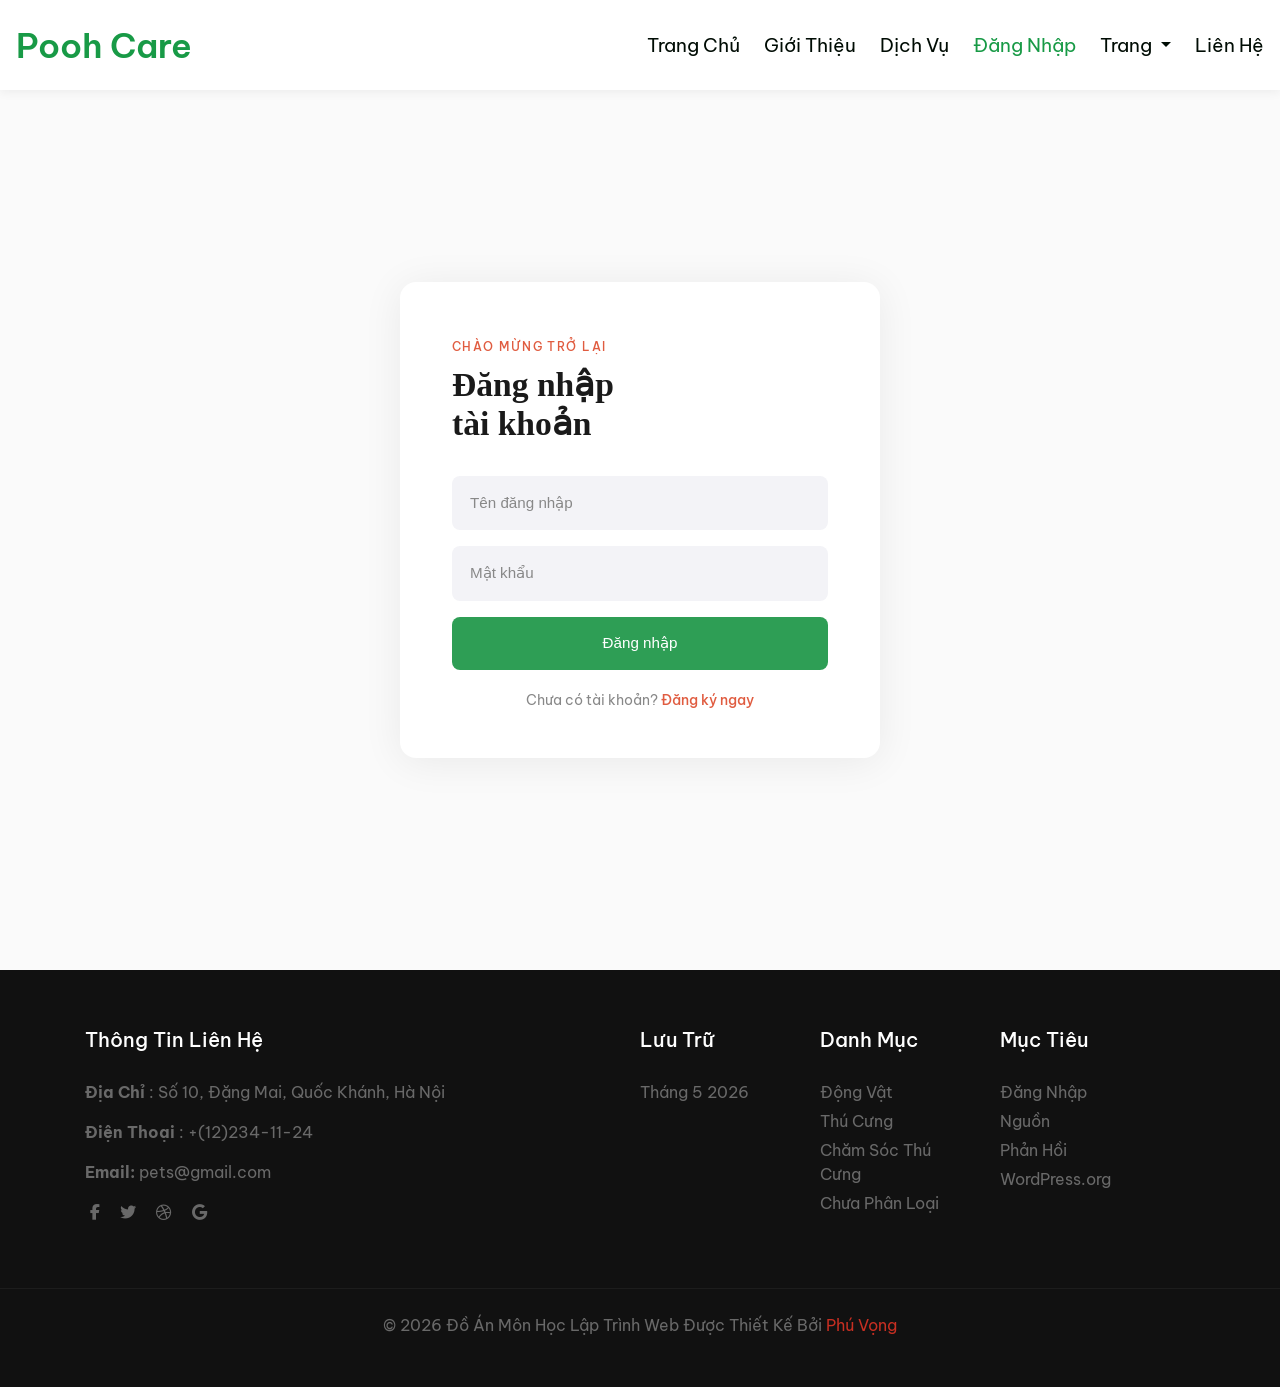
==== pages/login/index.html @ 1da54714 "DAMHIE104" ====
<!DOCTYPE html>
<html lang="en">

<head>
    <meta charset="UTF-8">
    <meta name="viewport" content="width=device-width, initial-scale=1.0">
    <title>Trang</title>
    <link rel="preconnect" href="https://fonts.googleapis.com">
    <link rel="preconnect" href="https://fonts.gstatic.com" crossorigin>
    <link
        href="https://fonts.googleapis.com/css2?family=Be+Vietnam+Pro:ital,wght@0,100;0,200;0,300;0,400;0,500;0,600;0,700;0,800;0,900;1,100;1,200;1,300;1,400;1,500;1,600;1,700;1,800;1,900&display=swap"
        rel="stylesheet">
    <link rel="stylesheet" href="https://cdnjs.cloudflare.com/ajax/libs/font-awesome/6.5.1/css/all.min.css"
        integrity="sha512-DTOQO9RWCH3ppGqcWaEA1BIZOC6xxalwEsw9c2QQeAIftl+Vegovlnee1c9QX4TctnWMn13TZye+giMm8e2LwA=="
        crossorigin="anonymous" referrerpolicy="no-referrer" />
    <!-- Bootstrap CSS -->
    <link rel="stylesheet" href="https://stackpath.bootstrapcdn.com/bootstrap/4.3.1/css/bootstrap.min.css"
        integrity="sha384-ggOyR0iXCbMQv3Xipma34MD+dH/1fQ784/j6cY/iJTQUOhcWr7x9JvoRxT2MZw1T" crossorigin="anonymous">
    <link rel="stylesheet" href="../../css/pages/login.css">
    <link rel="stylesheet" href="../../css/style.css">
    <link rel="stylesheet" href="../../css/posts-crud.css">

</head>

<body>

    <section id="header">
        <nav class="navbar navbar-expand-lg navbar-light d-flex justify-content-center">
            <a class="navbar-brand" href="../../index.html">Pooh Care</a>


            <div class="collapse navbar-collapse d-flex justify-content-end" id="navbarSupportedContent">

                <form class="form-inline my-2 my-lg-0 d-flex">
                    <ul class="navbar-nav mr-auto d-flex">
                        <li class="nav-item">
                            <a class="nav-link" href="../../index.html">Trang Chủ</a>
                        </li>
                        <li class="nav-item">
                            <a class="nav-link" href="../../pages/about/index.html">Giới Thiệu</a>
                        </li>
                        <li class="nav-item">
                            <a class="nav-link" href="../../pages/service/index.html">Dịch Vụ</a>
                        <li class="nav-item active" id="nav-login">
                            <a class="nav-link " href="../../pages/login/index.html">Đăng Nhập</a>
                        </li>
                        <li class="nav-item dropdown">
                            <a class="nav-link dropdown-toggle" href="#" role="button" data-toggle="dropdown"
                                aria-expanded="false">
                                Trang
                            </a>
                            <div class="dropdown-menu">
                                <a class="dropdown-item nav-link" href="../post/index.html">Đăng Blog</a>
                                <a class="dropdown-item nav-link" href="../posts/index.html">Bài Viết</a>
                            </div>
                        </li>
                        <li class="nav-item">
                            <a class="nav-link " href="#footer">Liên Hệ</a>
                        </li>
                    </ul>
                    

                    
                </form>
            </div>
        </nav>
    </section>


    <section id="page-banner">
        <div class="container">
            <h2>Blog</h2>
            <div class="breadcrumb-wrap">
                <a href="#">Trang chủ</a>
                <span class="arrow">›</span>
                <span>Bài Viết</span>
            </div>
        </div>
    </section>

    <!-- ══════════ LOGIN PAGE ══════════ -->
    <div id="login-page" class="page active">
        <div class="login-card">
            <span class="label-tag">Chào mừng trở lại</span>
            <h1>Đăng nhập<br>tài khoản</h1>

            <div class="error-msg" id="error-msg">
                ⚠ Tên đăng nhập hoặc mật khẩu không đúng.
            </div>

            <div class="field">
                <input type="text" id="username" placeholder="Tên đăng nhập" autocomplete="off">
            </div>
            <div class="field">
                <input type="password" id="password" placeholder="Mật khẩu">
            </div>

            <div style="margin-top: 8px;">
                <button class="btn btn-full" onclick="doLogin()">Đăng nhập</button>
            </div>

            <div class="login-footer">
                Chưa có tài khoản? <a href="#">Đăng ký ngay</a>
            </div>
        </div>
    </div>

    <!-- ══════════ DASHBOARD PAGE ══════════ -->
    <div id="dashboard-page" class="page">
        <section id="header">
            <nav class="navbar navbar-expand-lg navbar-light d-flex justify-content-center dasboard-nav">
                <a class="navbar-brand" href="../../index.html">Pooh Care</a>


                <div class="collapse navbar-collapse d-flex justify-content-end" id="navbarSupportedContent">

                    <form class="form-inline my-2 my-lg-0 d-flex">
                        <ul class="navbar-nav mr-auto d-flex">
                            <li class="nav-item">
                                <a class="nav-link" href="../../index.html">Trang Chủ</a>
                            </li>
                            <li class="nav-item">
                                <a class="nav-link" href="../../pages/about/index.html">Giới Thiệu</a>
                            </li>
                            <li class="nav-item">
                                <a class="nav-link" href="../../pages/service/index.html">Dịch Vụ</a>
                            <li class="nav-item dropdown">
                                <a class="nav-link dropdown-toggle" href="#" role="button" data-toggle="dropdown"
                                    aria-expanded="false">
                                    Trang
                                </a>
                                <div class="dropdown-menu">
                                    <a class="dropdown-item nav-link" href="../post/index.html">Blog</a>
                                    <a class="dropdown-item nav-link" href="../posts/index.html">Bài Viết</a>
                                </div>
                            </li>
                            <li class="nav-item">
                                <a class="nav-link " href="#footer">Liên Hệ</a>
                            </li>
                        </ul>
                        <!-- Modal -->
                        <div id="myModal" class="modal fade" role="dialog">
                            <div class="modal-dialog">                               
                            </div>
                        </div>
                        <div class="nav-right">
                            <a href="../login/index.html" class="user-badge"
                                style="text-decoration:none; color:inherit;">
                                <div class="user-avatar" id="user-avatar">U</div>
                                <span id="user-name-display">User</span>
                            </a>
                            <button class="btn-outline" onclick="doLogout()">Đăng xuất</button>
                        </div>
                    </form>
                </div>
            </nav>
        </section>

        <div class="dash-content">

            <div class="dash-header">
                <span class="label-tag">Quản lý nội dung</span>
                <h2>Trang bài viết</h2>
            </div>

            <!-- Post Form -->
            <div class="post-form-card">
                <h3>Đăng bài viết mới</h3>

                <div class="field-row">
                    <div class="field">
                        <input type="text" id="post-title" placeholder="Tiêu đề bài viết">
                    </div>
                    <div class="field">
                        <input type="text" id="post-category" placeholder="Danh mục (vd: Công nghệ)">
                    </div>
                </div>

                <div class="field">
                    <textarea id="post-content" placeholder="Nội dung bài viết của bạn..."></textarea>
                </div>

                <div class="form-actions">

                    <div class="form-actions">
                        <button class="btn-outline" onclick="cancelEdit()" id="cancel-edit-btn">✕ Huỷ sửa</button>
                        <button class="btn-outline" onclick="clearForm()">Xoá trắng</button>
                        <button class="btn btn-sm" id="publish-btn" onclick="publishPost()">Đăng bài →</button>
                    </div>
                </div>
            </div>

            <!-- Posts List -->
            <div class="posts-section">
                <div class="posts-section-header">
                    <h3>Bài viết đã đăng</h3>
                    <span class="post-count-badge" id="post-count">0</span>
                </div>
                <div class="posts-grid" id="posts-grid">
                    <div class="empty-state">
                        <svg width="48" height="48" fill="none" viewBox="0 0 24 24" stroke="currentColor">
                            <path stroke-linecap="round" stroke-linejoin="round" stroke-width="1.5"
                                d="M9 12h6m-6 4h6m2 5H7a2 2 0 01-2-2V5a2 2 0 012-2h5.586a1 1 0 01.707.293l5.414 5.414a1 1 0 01.293.707V19a2 2 0 01-2 2z" />
                        </svg>
                        <p>Chưa có bài viết nào. Hãy đăng bài đầu tiên!</p>
                    </div>
                </div>
            </div>

        </div>
    </div>

    <!-- Toast -->
    <div class="success-toast" id="toast">
        <svg width="16" height="16" fill="none" viewBox="0 0 24 24" stroke="currentColor">
            <path stroke-linecap="round" stroke-linejoin="round" stroke-width="2.5" d="M5 13l4 4L19 7" />
        </svg>
        <span id="toast-msg">Đăng bài thành công!</span>
    </div>


    <footer>
        <section id="footer">
            <div class="container">
                <div class="row">
                    <div class="content__footer col-lg-6 col-md-7 ">
                        <div class="mt-5">
                            <h6>Thông Tin Liên Hệ</h6>
                            <ul>
                                <li>
                                    <p><strong>Địa Chỉ</strong> : Số 10, Đặng Mai, Quốc Khánh, Hà Nội</p>
                                </li>
                                <li>
                                    <p><strong>Điện Thoại</strong>
                                        <a href="tel:+(12)234-11-24">
                                            : +(12)234-11-24</a>
                                    </p>
                                </li>
                                <li>
                                    <p>
                                        <strong>Email:</strong>
                                        <a href="mailto:example@gmail.com">pets@gmail.com</a>
                                    </p>
                                </li>
                            </ul>
                            <div class="social ">
                                <ul class="d-flex">
                                    <li><a href="https://www.facebook.com/" title="facebook">
                                            <span>
                                                <i class="fab fa-facebook-f"></i></span></a>
                                    </li>
                                    <li><a href="https://www.twitter.com/" title="twitter"><span>
                                                <i class="fab fa-twitter"></i></span></a>
                                    </li>
                                    <li><a href="https://www.dribbble.com/" title="Dribbble"><span>
                                                <i class="fab fa-dribbble"></i></span></a>
                                    </li>
                                    <li><a href="https://myaccount.google.com/intro/profile" title="Google"><span>
                                                <i class="fab fa-google"></i></span></a></li>
                                </ul>
                            </div>
                        </div>
                    </div>
                    <div class="row content__footer col-lg-6 col-md-7">
                        <div class="row" id="row">
                            <div class="col-sm-4 col-6 mt-5">
                                <h6>Lưu Trữ</h6>
                                <ul>
                                    <li><a href="">Tháng 5 2026</a></li>
                                </ul>
                            </div>
                            <div class=" content__footer col-sm-4 col-6 mt-5">
                                <div>
                                    <h6>Danh Mục</h6>
                                    <ul>
                                        <li><a href="">Động Vật</a></li>
                                        <li><a href="">Thú Cưng</a></li>
                                        <li><a href="">Chăm Sóc Thú Cưng</a></li>
                                        <li><a href="">Chưa Phân Loại</a></li>
                                    </ul>
                                </div>
                            </div>
                            <div class=" content__footer col-sm-4  mt-5">
                                <div>
                                    <h6>Mục Tiêu</h6>
                                    <ul>
                                        <li><a href="">Đăng Nhập</a></li>
                                        <li><a href="">Nguồn</a></li>
                                        <li><a href="">Phản Hồi</a></li>
                                        <li><a href="">WordPress.org</a></li>
                                    </ul>
                                </div>
                            </div>
                        </div>
                    </div>
                </div>
            </div>
            <div class="end__footer text-center align-center py-lg-4 py-3 mt-5">
                <p>© 2026 Đồ Án Môn Học Lập Trình Web Được Thiết Kế Bởi
                    <a href="https://w3layouts.com/">Phú Vọng</a>
                </p>
            </div>
        </section>
    </footer>
    <script src="../../js/layout.js"></script>
    <script src="../../js/login.js"></script>
    <script src="https://code.jquery.com/jquery-3.3.1.slim.min.js"></script>
    <script src="https://cdnjs.cloudflare.com/ajax/libs/popper.js/1.14.7/umd/popper.min.js"></script>
    <script src="https://stackpath.bootstrapcdn.com/bootstrap/4.3.1/js/bootstrap.min.js"></script>
    <script>
        // Kiểm tra khi trang load
        if (localStorage.getItem('isLoggedIn') === 'true') {
            document.getElementById('nav-login').style.display = 'none';
        }
    </script>
</body>

</html>
---- css/pages/login.css ----
*,
*::before,
*::after {
  box-sizing: border-box;
  margin: 0;
  padding: 0;
}

:root {
  --coral: #e05c40;
  --green: #2e9e55;
  --green-hover: #237a42;
  --bg: #ffffff;
  --input-bg: #f3f3f7;
  --text: #1a1a1a;
  --muted: #888;
  --border-radius: 8px;
}

body {
  font-family: 'Be Vietnam Pro', sans-serif;
  background: var(--bg);
  color: var(--text);
  min-height: 100vh;
}

/* ── PAGE TRANSITIONS ── */
.page {
  display: none;
  animation: fadeIn .4s ease;
}

.page.active {
  display: block;
}

@keyframes fadeIn {
  from {
    opacity: 0;
    transform: translateY(12px);
  }

  to {
    opacity: 1;
    transform: translateY(0);
  }
}

/* ── LOGIN PAGE ── */
#login-page {
  min-height: 100vh;

  align-items: center;
  justify-content: center;
  background: #fafafa;
}

#login-page.active {
  display: flex;
}

.login-card {
  background: #fff;
  padding: 56px 52px 48px;
  width: 100%;
  max-width: 480px;
  border-radius: 16px;
  box-shadow: 0 4px 40px rgba(0, 0, 0, .07);
}

.label-tag {
  font-size: 12px;
  font-weight: 500;
  letter-spacing: .12em;
  text-transform: uppercase;
  color: var(--coral);
  margin-bottom: 10px;
  display: block;
}

.login-card h1 {
  font-family: 'Playfair Display', serif;
  font-size: 2.1rem;
  font-weight: 800;
  line-height: 1.15;
  margin-bottom: 32px;
  color: var(--text);
}

.field {
  margin-bottom: 16px;
}

.field input,
.field textarea,
.field select {
  width: 100%;
  background: var(--input-bg);
  border: none;
  border-radius: var(--border-radius);
  padding: 16px 18px;
  font-family: 'DM Sans', sans-serif;
  font-size: .95rem;
  color: var(--text);
  outline: none;
  transition: background .2s, box-shadow .2s;
  resize: none;
}

.field input::placeholder,
.field textarea::placeholder {
  color: var(--muted);
}

.field input:focus,
.field textarea:focus {
  background: #ecedf3;
  box-shadow: 0 0 0 2px rgba(46, 158, 85, .25);
}

.btn {
  display: inline-flex;
  align-items: center;
  justify-content: center;
  gap: 8px;
  background: var(--green);
  color: #fff;
  border: none;
  border-radius: var(--border-radius);
  padding: 15px 32px;
  font-family: 'DM Sans', sans-serif;
  font-size: .95rem;
  font-weight: 500;
  cursor: pointer;
  transition: background .2s, transform .15s;
}

.btn:hover {
  background: var(--green-hover);
  transform: translateY(-1px);
}

.btn:active {
  transform: translateY(0);
}

.btn-full {
  width: 100%;
}

.login-footer {
  margin-top: 20px;
  text-align: center;
  font-size: .85rem;
  color: var(--muted);
}

.login-footer a {
  color: var(--coral);
  text-decoration: none;
  font-weight: 500;
}

.login-footer a:hover {
  text-decoration: underline;
}

.error-msg {
  background: #fff0ee;
  color: var(--coral);
  border-radius: var(--border-radius);
  padding: 12px 16px;
  font-size: .85rem;
  margin-bottom: 16px;
  display: none;
}

.error-msg.show {
  display: block;
}

/* ── DASHBOARD ── */
#dashboard-page {
  min-height: 100vh;
  background: #fafafa;
}

.dash-nav {
  background: #fff;
  padding: 0 48px;
  height: 64px;
  display: flex;
  align-items: center;
  justify-content: space-between;
  box-shadow: 0 1px 0 #eee;
  position: sticky;
  top: 0;
  z-index: 10;
}

.dash-logo {
  font-family: 'Playfair Display', serif;
  font-size: 1.3rem;
  font-weight: 800;
  color: var(--text);
}

.dash-logo span {
  color: var(--coral);
}

.nav-right {
  display: flex;
  align-items: center;
  gap: 20px;
}

.user-badge {
  display: flex;
  align-items: center;
  gap: 8px;
  font-size: .85rem;
  color: var(--muted);
}

.user-avatar {
  width: 34px;
  height: 34px;
  border-radius: 50%;
  background: var(--green);
  display: flex;
  align-items: center;
  justify-content: center;
  color: #fff;
  font-weight: 700;
  font-size: .85rem;
}

.btn-sm {
  padding: 9px 20px;
  font-size: .85rem;
}

.btn-outline {
  background: transparent;
  color: var(--text);
  border: 1.5px solid #ddd;
  border-radius: var(--border-radius);
  padding: 8px 18px;
  font-family: 'DM Sans', sans-serif;
  font-size: .85rem;
  cursor: pointer;
  transition: border-color .2s, color .2s;
}

.btn-outline:hover {
  border-color: var(--coral);
  color: var(--coral);
}

.dash-content {
  max-width: 1100px;
  margin: 0 auto;
  padding: 48px 24px;
}

.dash-header {
  margin-bottom: 40px;
}

.dash-header .label-tag {
  margin-bottom: 6px;
}

.dash-header h2 {
  font-family: 'Be Vietnam Pro', serif;
  font-size: 2rem;
  font-weight: 800;
}

/* ── POST FORM ── */
.post-form-card {
  background: #fff;
  border-radius: 16px;
  padding: 40px 44px;
  box-shadow: 0 2px 20px rgba(0, 0, 0, .05);
  margin-bottom: 48px;
}

.post-form-card h3 {
  font-family: 'Be Vietnam Pro', serif;
  font-size: 1.3rem;
  font-weight: 700;
  margin-bottom: 24px;
  display: flex;
  align-items: center;
  gap: 10px;
}

.post-form-card h3::before {
  content: '';
  display: inline-block;
  width: 4px;
  height: 22px;
  background: var(--coral);
  border-radius: 2px;
}

.field-row {
  display: grid;
  grid-template-columns: 1fr 1fr;
  gap: 16px;
}

.field textarea {
  min-height: 140px;
}

.form-actions {
  display: flex;
  justify-content: flex-end;
  align-items: center;
  gap: 12px;
  margin-top: 8px;
}

.success-toast {
  position: fixed;
  bottom: 28px;
  right: 28px;
  background: var(--green);
  color: #fff;
  padding: 14px 22px;
  border-radius: 10px;
  font-size: .9rem;
  font-weight: 500;
  box-shadow: 0 6px 24px rgba(46, 158, 85, .3);
  display: flex;
  align-items: center;
  gap: 8px;
  transform: translateY(80px);
  opacity: 0;
  transition: transform .35s cubic-bezier(.34, 1.56, .64, 1), opacity .35s;
  pointer-events: none;
  z-index: 999;
}

.success-toast.show {
  transform: translateY(0);
  opacity: 1;
}

/* ── POSTS LIST ── */
.posts-section h3 {
  font-family: 'Be Vietnam Pro', serif;
  font-size: 1.3rem;
  font-weight: 700;
  margin-bottom: 24px;
  display: flex;
  align-items: center;
  gap: 10px;
}

.posts-section h3::before {
  content: '';
  display: inline-block;
  width: 4px;
  height: 22px;
  background: var(--green);
  border-radius: 2px;
}

.posts-grid {
  display: grid;
  grid-template-columns: repeat(auto-fill, minmax(300px, 1fr));
  gap: 24px;
}

.post-card {
  background: #fff;
  border-radius: 12px;
  padding: 28px;
  box-shadow: 0 2px 16px rgba(0, 0, 0, .05);
  transition: transform .2s, box-shadow .2s;
  animation: fadeIn .4s ease;
}

.post-card:hover {
  transform: translateY(-3px);
  box-shadow: 0 8px 28px rgba(0, 0, 0, .09);
}

.post-meta {
  display: flex;
  align-items: center;
  justify-content: space-between;
  margin-bottom: 12px;
}

.post-category {
  font-size: 11px;
  font-weight: 500;
  letter-spacing: .1em;
  text-transform: uppercase;
  color: var(--coral);
  background: #fff0ee;
  padding: 4px 10px;
  border-radius: 20px;
}

.post-date {
  font-size: .78rem;
  color: var(--muted);
}

.post-card h4 {
  font-family: 'Be Vietnam Pro', serif;
  font-size: 1.1rem;
  font-weight: 700;
  margin-bottom: 8px;
  line-height: 1.3;
}

.post-card p {
  font-size: .88rem;
  color: #555;
  line-height: 1.6;
}

.post-author {
  margin-top: 16px;
  padding-top: 14px;
  border-top: 1px solid #f0f0f0;
  display: flex;
  align-items: center;
  gap: 8px;
  font-size: .8rem;
  color: var(--muted);
}

.author-dot {
  width: 24px;
  height: 24px;
  border-radius: 50%;
  background: var(--green);
  display: flex;
  align-items: center;
  justify-content: center;
  color: #fff;
  font-size: .7rem;
  font-weight: 700;
}

.empty-state {
  text-align: center;
  padding: 56px 20px;
  color: var(--muted);
  grid-column: 1 / -1;
}

.empty-state svg {
  opacity: .3;
  margin-bottom: 12px;
}

.empty-state p {
  font-size: .9rem;
}

/* ── RESPONSIVE ── */
@media (max-width: 600px) {
  .login-card {
    padding: 36px 24px;
  }

  .dash-nav {
    padding: 0 20px;
  }

  .post-form-card {
    padding: 28px 20px;
  }

  .field-row {
    grid-template-columns: 1fr;
  }
}
---- css/style.css ----
* {
    margin: 0;
    padding: 0;
    box-sizing: border-box;
}

body {
    font-family: "Be Vietnam Pro", sans-serif;
}

#header {
    width: 100%;
    height: 90px;
    box-shadow: 0 3px 9px rgba(0, 0, 0, 0.05);
    position: fixed;
    top: 0;
    z-index: 99;
    display: flex;
    justify-content: center;
    background: white;

    .navbar {
        width: 1150px;
        width: 100%;
    }

    .navbar-brand {
        font-size: 34px;
        color: #189a46;
        font-weight: 600;
    }

    .navbar-nav {
        gap: 24px;
    }

    .nav-link {
        font-size: 1.2em;
        font-weight: 400;
        color: #000c04;
        position: relative;
        padding: 0;
    }

    .nav-link:hover {
        color: #189a46;
    }

    .nav-link:hover::before {
        width: 100%;
    }

    .nav-item.active .nav-link {
        color: hsl(141, 73%, 35%);
    }

    .nav-link::before {
        content: "";
        background-color: #189a46;
        height: 1px;
        width: 0;
        position: absolute;
        left: 0;
        bottom: 0;
        transition: all 0.3s;
    }

    .dropdown-menu {
        width: 200px;
        padding: 10px;
        border-radius: 10px;
        position: absolute;
        /* z-index: 99; */
    }

    .dropdown-item {
        padding: 10px 0;
        background: none;
        width: fit-content;
        position: relative;
        z-index: 99;
    }

    .form-inline {
        gap: 30px;
    }

    .modal-search {
        border: none;
        background: rgba(147, 107, 232, 0.05);
        width: 45px;
        height: 45px;
        line-height: 45px;
        border-radius: 45px;
        color: #189a46;
        transition: all 0.3s;

        i {
            font-size: 16px;
        }
    }

    .modal-search:hover {
        color: #fff;
        background: #189a46;
    }

    .toggle-theme {
        border: none;
        background: #fff;

        i {
            font-size: 28px;
        }
    }
}

#carousel {
    width: 100% vh;

    .carousel-indicators {
        li {
            width: 10px;
            height: 10px;
            border-radius: 50%;
            border-top: none;
            border-bottom: none;
            margin: 1px 6px;
        }

        li.active {
            width: 30px;
            height: 10px;
            background: #189a46;
            border-radius: 25px;
            border-top: none;
            border-bottom: none;
        }
    }

    .carousel-item::before {
        width: 100%;
        height: 100%;
        content: "";
        position: absolute;
        left: 0;
        top: 0;
        z-index: 1;
        background-color: #0c0c0c;
        opacity: 0.6;
    }

    .carousel-caption {
        display: flex;
        height: 100%;
        align-items: center;

        .banner__infor {
            width: 700px;
            height: auto;

            h5 {
                font-size: 66px;
                line-height: 76px;
                font-weight: 700;
                color: #fff;
            }

            p {
                color: #fff;
                font-weight: 400;
                text-transform: capitalize;
                line-height: 30px;
                opacity: 0.9;
            }

            .btn {
                padding: 12px 35px;
                font-size: 18px;
                line-height: 28px;
                text-transform: capitalize;
                font-weight: 400;
                transition: 0.3s ease-in;
                border-radius: 10px;
                background-color: #fff;
                color: #189a46;
                border: 2px solid #fff;
                transition: 0.2s ease;
            }

            #btn2 {
                background: none;
                color: #fff;
            }

            #btn2:hover {
                background-color: #fff;
                color: #189a46;
            }
        }
    }

    .carousel-item:nth-child(2) .carousel-caption,
    .carousel-item:nth-child(4) .carousel-caption {
        width: 100%;
    }
}



#about {
    padding: 48px 0;

    .container {
        margin: 0 auto;

        .about__item {
            width: 700px;
            margin: 0 auto;

            .content__about {
                h6 {
                    font-size: 18px;
                    color: #f53626;
                }

                h3 {
                    font-size: 40px;
                    font-weight: 600;
                    width: 700px;
                }

                p {
                    font-size: 1.2rem;
                    margin: 16px 0;
                    line-height: 28px;
                    text-align: center;
                }

                a {
                    color: #000c04;
                    font-size: 17px;
                    font-weight: 600;
                    display: inline-block;
                    border-bottom: 2px solid #189a46;
                    text-decoration: none;
                    margin-top: 20px;
                }

                a:hover {
                    color: #189a46;
                    transition: 0.3s ease-in-out;
                }
            }
        }
    }
}

#service {
    background-color: rgba(147, 107, 232, 0.05);
    padding-top: 3rem;
    padding-bottom: 3rem;

    .grid__service {
        margin-right: -15px;
        margin-left: -15px;

        .grid__box {
            background-color: white;
            border-radius: 10px;
            padding: 40px 30px;

            i {
                font-size: 30px;
                color: #189a46;
            }

            p {
                color: #696969;
                line-height: 28px;
                font-size: 1.2rem;
            }

            a {
                color: #000c04;
                font-size: 17px;
                font-weight: 600;
                display: inline-block;
                border-bottom: 2px solid #189a46;
                text-decoration: none;
                margin-top: 20px;
            }

            a:hover {
                color: #189a46;
                transition: 0.3s ease-in-out;
            }

            h4 {
                margin: 25px 0 15px;
            }

            .grid__title {
                color: #000c04;
                font-weight: 600;
                font-size: 24px;
                border-bottom: none;
            }
        }
    }

    .grid__box:hover {
        background-color: rgba(147, 107, 232, 0.05);
        transition: all 0.5s ease 0s;
    }
}

#experience {
    .row {
        /* position: absolute; */
        flex-wrap: wrap;
        margin-right: -15px;
        margin-left: -15px;
    }

    .img__experience {
        padding-right: 15px;

        img {
            width: 100%;
            height: auto;
            display: inline-block;
            border-radius: 10px;
        }
    }

    .text__experience {
        align-self: center;

        h6 {
            font-size: 18px;
            font-weight: 400;
            text-transform: uppercase;
            line-height: 2em;
            letter-spacing: 1px;
            color: #f53626;
        }

        h3 {
            font-size: 40px;
            font-weight: 600;
            line-height: 48px;
        }

        p {
            font-style: normal;
            font-weight: normal;
            font-size: 16px;
            line-height: 24.5px;
            color: #696969;
        }

        ul {
            list-style: none;
        }

        span {
            color: #189a46;
            margin-right: 12px;
            background: rgba(147, 107, 232, 0.05);
            font-size: 10px;
            padding: 8px;
            border-radius: 50%;
            display: inline-block;
        }

        li {
            font-size: 16px;
            line-height: 26px;
            color: #000c04;
            font-weight: 600;
            margin: 15px 0;
        }
    }
}

#count__number {
    background-color: #189a46;
    padding: 3rem 0;

    .row {
        margin: 0 auto;
    }

    .number__content {
        color: white;

        p {
            font-size: 50px;
            line-height: 60px;
            font-weight: 600;
            color: #fff;
            margin-top: 30px;
            margin-bottom: 0;
        }

        h4 {
            font-size: 20px;
            line-height: 25px;
            color: #fff;
            margin-top: 10px;
            opacity: 0.8;
            font-weight: 400;
        }
    }
}

#price {
    background-color: #f9f7fe;

    .price__header {
        h6 {
            margin-bottom: 10px;
            font-size: 25px;
            line-height: 30px;
            font-weight: 600;
            color: #f53626;
        }

        h3 {
            font-size: 40px;
            font-weight: 600;
            line-height: 48px;
        }
    }

    .price__body {
        /* background-color: #FEFEFE; */

        .price__grid1,
        .price__grid3 {
            background-color: #fefefe;
            padding: 56px 40px;

            .price__top1,
            .price__top3 {
                align-self: center;
                border-radius: 6px;

                h6 {
                    margin-bottom: 10px;
                    font-size: 25px;
                    line-height: 30px;
                    font-weight: 600;
                }

                h4 {
                    font-size: 40px;
                    line-height: 45px;
                    margin: 15px 0 20px;
                    text-align: center;
                    font-weight: 600;
                    color: #189a46;
                }

                label {
                    font-size: 25px;
                    vertical-align: text-top;
                }

                span {
                    font-size: 16px;
                    line-height: 25px;
                    color: #999;
                    font-weight: 400;
                }
            }

            .price__bot1,
            .price__bot3 {
                ul {
                    list-style: none;
                }

                li {
                    margin-bottom: 5px;
                    padding-top: 6px;
                    font-size: 18px;
                    color: #696969;
                }

                .button {
                    margin-top: 32px;

                    button {
                        font-size: 18px;
                        padding: 12px 35px;
                        border-radius: 10px;
                    }
                }
            }
        }

        .price__grid2 {
            box-shadow: 0 10px 30px 0 rgba(17, 17, 17, 0.09);
            border-radius: 6px;

            .price__top2 {
                padding: 3em 2.5em 0.5em;
                background: #189a46;
                border-top-right-radius: 5px;
                border-top-left-radius: 5px;

                h5 {
                    font-size: 15px;
                    line-height: 20px;
                    color: #189a46;
                    text-align: center;
                    text-transform: uppercase;
                    margin-bottom: 30px;
                    font-weight: 700;
                    display: inline-block;
                    padding: 8px 20px;
                    background: #fff;
                    border-radius: 10px;
                }

                h6 {
                    margin-bottom: 10px;
                    font-size: 25px;
                    line-height: 30px;
                    font-weight: 600;
                    color: #fff;
                }

                h4 {
                    font-size: 40px;
                    line-height: 45px;
                    margin: 15px 0 20px;
                    font-weight: 600;
                    color: white;

                    label {
                        font-size: 25px;
                        vertical-align: text-top;
                    }

                    span {
                        font-size: 16px;
                        line-height: 25px;
                        color: #fff;
                        font-weight: 400;
                    }
                }
            }

            .price__bot2 {
                padding: 32px 40px 56px;
                background-color: white;
                border-bottom-right-radius: 5px;
                border-bottom-left-radius: 5px;

                ul {
                    list-style: none;
                }

                li {
                    margin-bottom: 5px;
                    padding-top: 6px;
                    font-size: 18px;
                    color: #696969;
                }

                .button {
                    margin-top: 32px;

                    button {
                        font-size: 18px;
                        padding: 12px 35px;
                        border-radius: 10px;
                    }
                }
            }
        }
    }
}

@keyframes ripple {
    0% {
        box-shadow: 0 0 0 0 rgba(15, 162, 66, 0.164),
            0 0 0 10px rgba(15, 162, 67, 0.25), 0 0 0 20px rgba(15, 162, 67, 0.25);
    }

    100% {
        box-shadow: 0 0 0 10px rgba(15, 162, 67, 0.25),
            0 0 0 20px rgba(15, 162, 67, 0.25), 0 0 0 40px rgba(50, 100, 245, 0);
    }
}

#video {
    .video__content {
        .container {
            .video__body {
                max-width: 950px;

                .video__header {
                    h6 {
                        font-size: 18px;
                        font-weight: 400;
                        line-height: 2em;
                        letter-spacing: 1px;
                        color: #f53626;
                        text-transform: uppercase;
                    }

                    h3 {
                        font-size: 40px;
                        font-weight: 600;
                        line-height: 48px;
                        text-transform: capitalize;
                    }

                    p {
                        font-size: 1.2em;
                        line-height: 28px;
                        color: #696969;
                    }
                }

                .video {
                    .video__banner {
                        img {
                            border-radius: 10px;
                        }

                        button {
                            left: 0;
                            right: 0;
                            top: calc(50% - 40px);
                            width: auto;
                            background: none;
                            border: none;
                        }

                        button:focus {
                            outline: none;
                        }

                        .video-play-icon {
                            background: #fff;
                            display: inline-block;
                            width: 55px;
                            height: 55px;
                            line-height: 55px;
                            border-radius: 50%;
                            transition: 0.3s ease-in-out;
                            animation: ripple 1s linear infinite;

                            span {
                                color: #189a46;
                            }
                        }

                        .video-play-icon:hover {
                            transform: scale(1.1);
                            transition: 0.3s ease-in-out;
                        }
                    }
                }
            }
        }
    }

    .fade {
        background-color: #000000cc;
    }

    .modal-dialog {
        max-width: 750px;
        width: 100%;
        height: 100%;
        position: absolute;
        top: 50%;
        left: 50%;
        transform: translate(-50%, -50%);
    }
}

.modal-content {
    width: 750px;
    height: 400px;
    background: none;
    border: none;

    .modal-header {
        border-bottom: none;
        justify-content: flex-end;
        background: none;
        padding: 0;
        margin: 0;

        button {
            font-size: 28px;
            color: #fff;
            opacity: 1;
        }
    }

    .modal-body {
        margin: 0;
        padding: 0;
        width: 100%;
        height: 100%;

        #small-dialog {
            height: 400px;
        }
    }

    iframe {
        width: 100%;
        height: 100%;
        display: block;
    }
}

#testimonials {
    background-color: #f9f7fe;

    .row {
        display: flex !important;
        margin-left: 0;
        margin-right: 0;
    }

    .testimonials__head {
        h6 {
            font-size: 18px;
            font-weight: 400;
            color: #f53626;
            line-height: 2em;
            letter-spacing: 1px;
            text-transform: uppercase;
        }

        h3 {
            font-size: 40px;
            font-weight: 600;
            line-height: 48px;
        }
    }

    .testimonials__body {


        .testimonials__wrapper {
            .kkk {
                background-color: #fff;
                border-radius: 10px;
            }

            .testimonials__content {
                color: #696969;
                font-size: 19px;
            }

            .testimonials__author__wrapper {
                display: flex;
                align-items: center;
                gap: 10px;

                img {
                    width: 70px;
                    height: 70px;
                    border-radius: 100%;
                }

                .testimonials__author {
                    display: flex;
                    flex-direction: column;
                }

                .testimonials__author__name {
                    color: #000c04;
                    font-size: 20px;
                    font-weight: 600;
                    margin-bottom: 0;
                }

                .testimonials__author__locate {
                    color: #777;
                    font-size: 17px;
                    opacity: 0.8;
                    margin-bottom: 0;
                }
            }

        }
    }
}

.slick-dots li button:before {
    font-size: 13px;

}

.slick-dots li.slick-active button:before {
    color: #189a46;
    opacity: 1;
    width: 30px;
}

#stay {
    .subscribe {
        max-width: 650px;

        .stay__header {
            h3 {
                font-size: 40px;
                font-weight: 600;
                line-height: 48px;
            }

            p {
                font-size: 1.2em;
                line-height: 28px;
            }
        }

        .subscribe__flex {
            justify-content: space-between;

            .form-control {
                font-size: 16px;
                border-radius: 10px;
                padding: 0px 20px;
                height: 60px;
                flex-basis: 70% !important;
                background: #fff;
                height: 60px;
                padding-left: 20px;
                padding-right: 20px;
            }

            button {
                flex-basis: 27%;
            }

            .btn {
                padding: 12px 35px;
                font-size: 18px;
                font-weight: 400;
                border-radius: 10px;
                background-color: #189a46;
                transition: all 0.5s;
            }

            .btn:hover {
                background-color: #116e32;
            }
        }
    }
}

#footer {
    background-color: #111111;
    color: white;
    padding: 10px 0;

    .content__footer {
        ul {
            list-style: none;
            flex-direction: row;
            gap: 10px;
            padding-top: 20px;

            li {
                color: #696969;
                padding-bottom: 0px;
            }

            a {
                color: #696969;
            }

            i {
                font-size: 16px;
                padding: 0 5px;
            }
        }

        h6 {
            font-size: 20px;
        }

        .social {
            ul {
                padding-top: 0px;
            }
        }

        .end__footer {
            font-size: 16px;
            color: #696969;

            p {
                a {
                    color: #696969;
                }
            }
        }

        #row {
            width: 100%;

            li {
                margin-bottom: 5px;
            }
        }
    }

    .end__footer {
        margin: 0 auto;
        border-top: 1px solid rgba(103, 99, 99, 0.14);

        a {
            color: #c72f22;
        }

        p {
            color: #696969;
        }
    }
}
.user-badge {
  display: flex;
  align-items: center;
  gap: 8px;
  font-size: .85rem;
  color: var(--muted);
}

.user-avatar {
  width: 34px;
  height: 34px;
  border-radius: 50%;
  background: var(--green);
  display: flex;
  align-items: center;
  justify-content: center;
  color: #fff;
  font-weight: 700;
  font-size: .85rem;
}
---- css/posts-crud.css ----
/* ── POST CARD FOOTER & ACTIONS ── */
.post-card {
    transition: box-shadow 0.2s, border-color 0.2s;
}

.post-card.is-editing {
    border: 2px solid #2d7a3a;
    box-shadow: 0 0 0 3px rgba(45, 122, 58, 0.12);
}


.post-footer {
    display: flex;
    align-items: center;
    justify-content: space-between;
    margin-top: 12px;
    padding-top: 10px;
    border-top: 1px solid rgba(0,0,0,0.06);
    gap: 8px;
}

.post-author {
    display: flex;
    align-items: center;
    gap: 6px;
    font-size: 13px;
    color: #666;
    font-weight: 500;
}

.post-actions {
    display: flex;
    gap: 6px;
    opacity: 0;
    transition: opacity 0.18s;
}

.post-card:hover .post-actions {
    opacity: 1;
}

.action-btn {
    display: inline-flex;
    align-items: center;
    gap: 4px;
    padding: 5px 10px;
    border-radius: 6px;
    border: 1px solid transparent;
    font-size: 12px;
    font-weight: 500;
    cursor: pointer;
    transition: background 0.15s, border-color 0.15s, color 0.15s;
    background: transparent;
}

.edit-btn {
    color: #2d7a3a;
    border-color: #2d7a3a33;
}

.edit-btn:hover {
    background: #2d7a3a12;
    border-color: #2d7a3a66;
}

.delete-btn {
    color: #c0392b;
    border-color: #c0392b33;
}

.delete-btn:hover {
    background: #c0392b12;
    border-color: #c0392b66;
}

/* ── PUBLISH BUTTON EDITING STATE ── */
#publish-btn.editing {
    background: #2563eb !important;
}

#publish-btn.editing:hover {
    background: #1d4ed8 !important;
}

/* ── CANCEL EDIT BUTTON ── */
#cancel-edit-btn {
    display: none;
    color: #888;
}

/* ── POST COUNT BADGE ── */
.posts-section-header {
    display: flex;
    align-items: center;
    gap: 10px;
    margin-bottom: 16px;
}

.posts-section-header h3 {
    margin: 0;
}

.post-count-badge {
    background: #2d7a3a;
    color: #fff;
    font-size: 11px;
    font-weight: 700;
    padding: 2px 8px;
    border-radius: 20px;
    min-width: 22px;
    text-align: center;
}

/* ── DELETE CONFIRM MODAL ── */
#delete-modal-overlay {
    position: fixed;
    inset: 0;
    background: rgba(0,0,0,0.45);
    z-index: 9999;
    display: flex;
    align-items: center;
    justify-content: center;
    opacity: 0;
    transition: opacity 0.22s;
}

#delete-modal-overlay.show {
    opacity: 1;
}

.delete-modal {
    background: #fff;
    border-radius: 14px;
    padding: 32px 28px 24px;
    max-width: 360px;
    width: 90%;
    text-align: center;
    box-shadow: 0 20px 60px rgba(0,0,0,0.18);
    transform: translateY(12px) scale(0.97);
    transition: transform 0.22s;
}

#delete-modal-overlay.show .delete-modal {
    transform: translateY(0) scale(1);
}

.delete-modal-icon {
    font-size: 36px;
    margin-bottom: 12px;
}

.delete-modal h4 {
    font-size: 18px;
    font-weight: 700;
    margin-bottom: 8px;
    color: #1a1a1a;
}

.delete-modal p {
    font-size: 14px;
    color: #666;
    margin-bottom: 20px;
    line-height: 1.5;
}

.delete-modal-actions {
    display: flex;
    gap: 10px;
    justify-content: center;
}

.btn-danger {
    background: #c0392b !important;
    border-color: #c0392b !important;
    color: #fff !important;
}

.btn-danger:hover {
    background: #a93226 !important;
}

/* Dark mode support */
@media (prefers-color-scheme: dark) {
    .delete-modal {
        background: #1e1e2e;
        color: #f0f0f0;
    }
    .delete-modal h4 { color: #f0f0f0; }
    .delete-modal p { color: #aaa; }
}
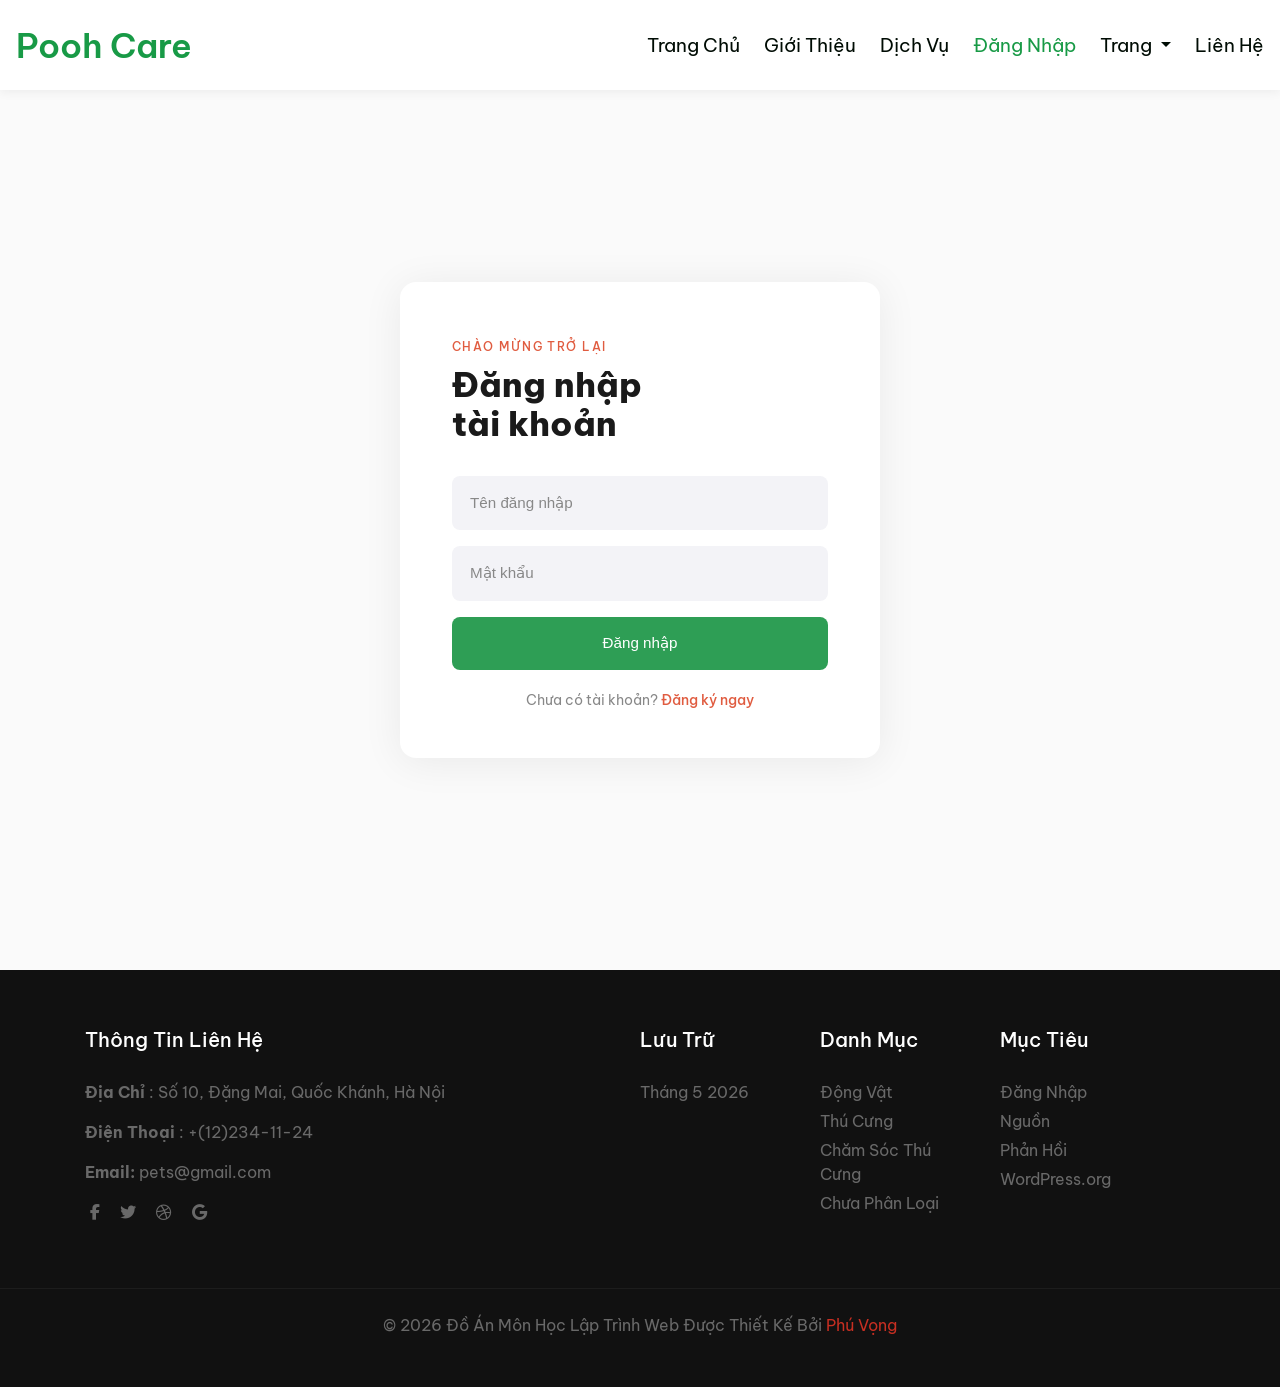
==== commit c5f0cccd: "update" ====
--- a/pages/login/index.html
+++ b/pages/login/index.html
@@ -50,7 +50,7 @@
                                 Trang
                             </a>
                             <div class="dropdown-menu">
-                                <a class="dropdown-item nav-link" href="../post/index.html">Đăng Blog</a>
+                                <a class="dropdown-item nav-link" href="#">Đăng Blog</a>
                                 <a class="dropdown-item nav-link" href="../posts/index.html">Bài Viết</a>
                             </div>
                         </li>
@@ -130,7 +130,7 @@
                                     Trang
                                 </a>
                                 <div class="dropdown-menu">
-                                    <a class="dropdown-item nav-link" href="../post/index.html">Blog</a>
+                                    <a class="dropdown-item nav-link" href="../posts/index.html">Blog</a>
                                     <a class="dropdown-item nav-link" href="../posts/index.html">Bài Viết</a>
                                 </div>
                             </li>
--- a/css/pages/login.css
+++ b/css/pages/login.css
@@ -79,7 +79,7 @@
 }
 
 .login-card h1 {
-  font-family: 'Playfair Display', serif;
+  font-family: 'Be Vietnam Pro', serif;
   font-size: 2.1rem;
   font-weight: 800;
   line-height: 1.15;
